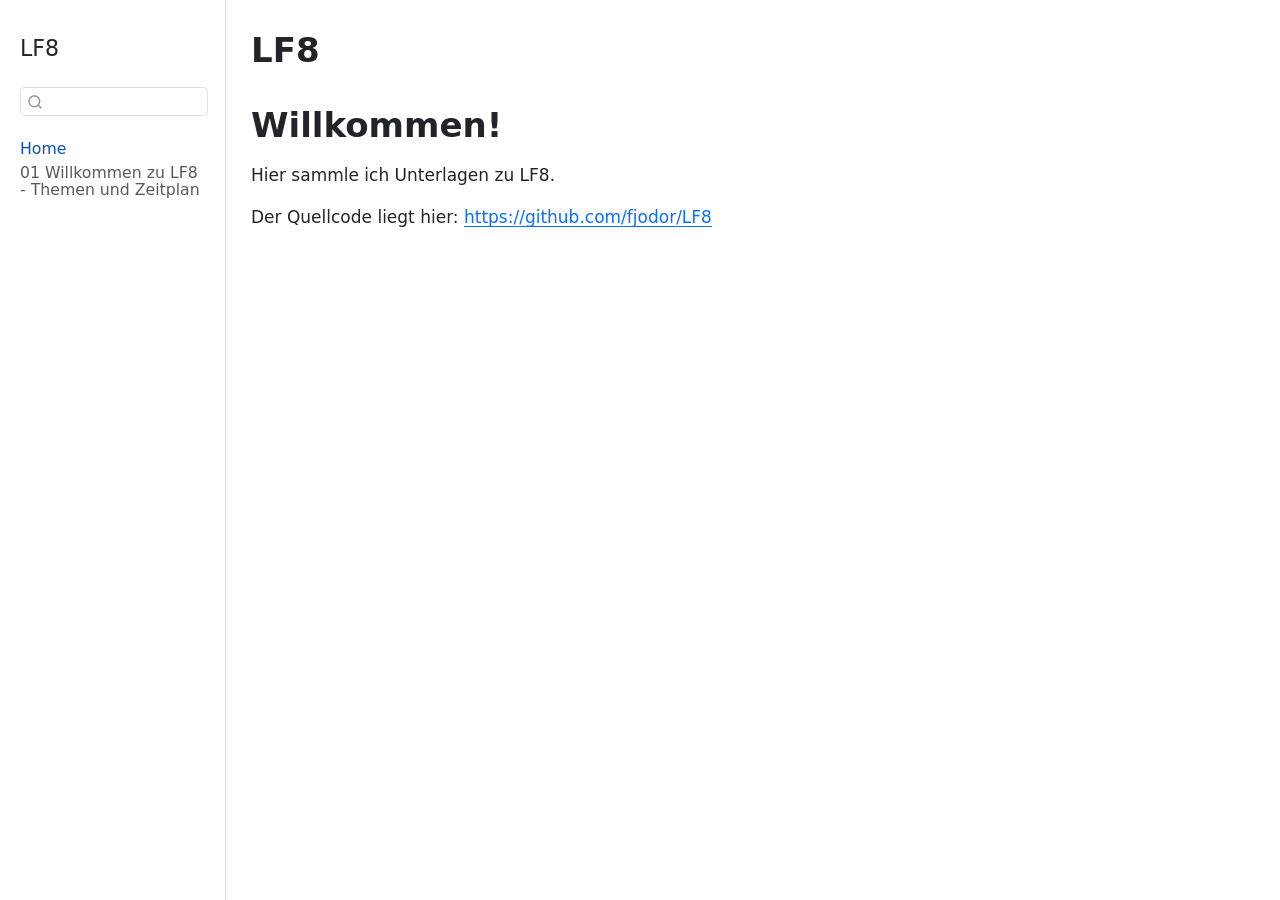
==== index.html @ 5e2754dd "Built site for gh-pages" ====
<!DOCTYPE html>
<html xmlns="http://www.w3.org/1999/xhtml" lang="en" xml:lang="en"><head>

<meta charset="utf-8">
<meta name="generator" content="quarto-1.10.18">

<meta name="viewport" content="width=device-width, initial-scale=1.0, user-scalable=yes">


<title>LF8</title>
<style>
/* Default styles provided by pandoc.
** See https://pandoc.org/MANUAL.html#variables-for-html for config info.
*/
span.smallcaps{font-variant: small-caps;}
div.columns{display: flex; gap: 1.5em;}
div.column{flex: auto;}
@media screen {
div.columns{gap: min(4vw, 1.5em);}
div.column{overflow-x: auto;}
}
div.hanging-indent{margin-left: 1.5em; text-indent: -1.5em;}
ul.task-list{list-style: none;}
ul.task-list li input[type="checkbox"] {
  width: 0.8em;
  margin: 0 0.8em 0.2em -1em; /* quarto-specific, see https://github.com/quarto-dev/quarto-cli/issues/4556 */ 
  vertical-align: middle;
}
</style>


<script src="site_libs/quarto-nav/quarto-nav.js"></script>
<script src="site_libs/quarto-nav/headroom.min.js"></script>
<script src="site_libs/clipboard/clipboard.min.js"></script>
<script src="site_libs/quarto-search/autocomplete.umd.js"></script>
<script src="site_libs/quarto-search/fuse.min.js"></script>
<script src="site_libs/quarto-search/quarto-search.js"></script>
<meta name="quarto:offset" content="./">
<script src="site_libs/quarto-html/quarto.js" type="module"></script>
<script src="site_libs/quarto-html/tabsets/tabsets.js" type="module"></script>
<script src="site_libs/quarto-html/popper.min.js"></script>
<script src="site_libs/quarto-html/tippy.umd.min.js"></script>
<script src="site_libs/quarto-html/anchor.min.js"></script>
<link href="site_libs/quarto-html/tippy.css" rel="stylesheet">
<link href="site_libs/quarto-html/quarto-syntax-highlighting-64a204ab8560d761af7679ceaba22944.css" rel="stylesheet" id="quarto-text-highlighting-styles">
<script src="site_libs/bootstrap/bootstrap.min.js"></script>
<link href="site_libs/bootstrap/bootstrap-icons.css" rel="stylesheet">
<link href="site_libs/bootstrap/bootstrap-d55203e86ba1a699a1ae3c3642d34712.min.css" rel="stylesheet" append-hash="true" id="quarto-bootstrap" data-mode="light">
<script id="quarto-search-options" type="application/json">{
  "location": "sidebar",
  "copy-button": false,
  "collapse-after": 3,
  "panel-placement": "start",
  "type": "textbox",
  "limit": 50,
  "keyboard-shortcut": [
    "f",
    "/",
    "s"
  ],
  "show-item-context": false,
  "language": {
    "search-no-results-text": "No results",
    "search-matching-documents-text": "matching documents",
    "search-copy-link-title": "Copy link to search",
    "search-hide-matches-text": "Hide additional matches",
    "search-more-match-text": "more match in this document",
    "search-more-matches-text": "more matches in this document",
    "search-clear-button-title": "Clear",
    "search-text-placeholder": "",
    "search-detached-cancel-button-title": "Cancel",
    "search-submit-button-title": "Submit",
    "search-label": "Search"
  }
}</script>


</head>

<body class="nav-sidebar docked fullcontent quarto-light">

<div id="quarto-search-results"></div>
  <header id="quarto-header" class="headroom fixed-top">
  <nav class="quarto-secondary-nav">
    <div class="container-fluid d-flex">
      <button type="button" class="quarto-btn-toggle btn" data-bs-toggle="collapse" role="button" data-bs-target=".quarto-sidebar-collapse-item" aria-controls="quarto-sidebar" aria-expanded="false" aria-label="Toggle sidebar navigation" onclick="if (window.quartoToggleHeadroom) { window.quartoToggleHeadroom(); }">
        <i class="bi bi-layout-text-sidebar-reverse"></i>
      </button>
        <nav class="quarto-page-breadcrumbs" aria-label="breadcrumb"><ol class="breadcrumb"><li class="breadcrumb-item"><a href="./index.html">Home</a></li></ol></nav>
        <a class="flex-grow-1" role="navigation" data-bs-toggle="collapse" data-bs-target=".quarto-sidebar-collapse-item" aria-controls="quarto-sidebar" aria-expanded="false" aria-label="Toggle sidebar navigation" onclick="if (window.quartoToggleHeadroom) { window.quartoToggleHeadroom(); }">      
        </a>
      <button type="button" class="btn quarto-search-button" aria-label="Search" onclick="window.quartoOpenSearch();">
        <i class="bi bi-search"></i>
      </button>
    </div>
  </nav>
</header>
<!-- content -->
<div id="quarto-content" class="quarto-container page-columns page-rows-contents page-layout-article">
<!-- sidebar -->
  <nav id="quarto-sidebar" class="sidebar collapse collapse-horizontal quarto-sidebar-collapse-item sidebar-navigation docked overflow-auto">
    <div class="pt-lg-2 mt-2 text-left sidebar-header">
    <div class="sidebar-title mb-0 py-0">
      <a href="./">LF8</a> 
    </div>
      </div>
        <div class="mt-2 flex-shrink-0 align-items-center">
        <div class="sidebar-search">
        <div id="quarto-search" class="" title="Search"></div>
        </div>
        </div>
    <div class="sidebar-menu-container"> 
    <ul class="list-unstyled mt-1">
        <li class="sidebar-item">
  <div class="sidebar-item-container"> 
  <a href="./index.html" class="sidebar-item-text sidebar-link active">
 <span class="menu-text">Home</span></a>
  </div>
</li>
        <li class="sidebar-item">
  <div class="sidebar-item-container"> 
  <a href="./01_Willkommen_Struktur.html" class="sidebar-item-text sidebar-link">
 <span class="menu-text">01 Willkommen zu LF8 - Themen und Zeitplan</span></a>
  </div>
</li>
    </ul>
    </div>
</nav>
<div id="quarto-sidebar-glass" class="quarto-sidebar-collapse-item" data-bs-toggle="collapse" data-bs-target=".quarto-sidebar-collapse-item"></div>
<!-- margin-sidebar -->
    
<!-- main -->
<main class="content" id="quarto-document-content">

<header id="title-block-header" class="quarto-title-block default">
<div class="quarto-title">
<h1 class="title">LF8</h1>
</div>



<div class="quarto-title-meta">

    
  
    
  </div>
  


</header>


<section id="willkommen" class="level1">
<h1>Willkommen!</h1>
<p>Hier sammle ich Unterlagen zu LF8.</p>
<p>Der Quellcode liegt hier: <a href="https://github.com/fjodor/LF8" class="uri">https://github.com/fjodor/LF8</a></p>


</section>

</main> <!-- /main -->
<script id="quarto-html-after-body" type="application/javascript">
  window.document.addEventListener("DOMContentLoaded", function (event) {
    const icon = "";
    const anchorJS = new window.AnchorJS();
    anchorJS.options = {
      placement: 'right',
      icon: icon
    };
    anchorJS.add('.anchored');
    const isCodeAnnotation = (el) => {
      for (const clz of el.classList) {
        if (clz.startsWith('code-annotation-')) {                     
          return true;
        }
      }
      return false;
    }
    const onCopySuccess = function(e) {
      // button target
      const button = e.trigger;
      // don't keep focus
      button.blur();
      // flash "checked"
      button.classList.add('code-copy-button-checked');
      var currentTitle = button.getAttribute("title");
      button.setAttribute("title", "Copied!");
      let tooltip;
      if (window.bootstrap) {
        button.setAttribute("data-bs-toggle", "tooltip");
        button.setAttribute("data-bs-placement", "left");
        button.setAttribute("data-bs-title", "Copied!");
        tooltip = new bootstrap.Tooltip(button, 
          { trigger: "manual", 
            customClass: "code-copy-button-tooltip",
            offset: [0, -8]});
        tooltip.show();    
      }
      setTimeout(function() {
        if (tooltip) {
          tooltip.hide();
          button.removeAttribute("data-bs-title");
          button.removeAttribute("data-bs-toggle");
          button.removeAttribute("data-bs-placement");
        }
        button.setAttribute("title", currentTitle);
        button.classList.remove('code-copy-button-checked');
      }, 1000);
      // clear code selection
      e.clearSelection();
    }
    const getTextToCopy = function(trigger) {
      const outerScaffold = trigger.parentElement.cloneNode(true);
      const codeEl = outerScaffold.querySelector('code');
      for (const childEl of codeEl.children) {
        if (isCodeAnnotation(childEl)) {
          childEl.remove();
        }
      }
      return codeEl.innerText;
    }
    const clipboard = new window.ClipboardJS('.code-copy-button:not([data-in-quarto-modal])', {
      text: getTextToCopy
    });
    clipboard.on('success', onCopySuccess);
    if (window.document.getElementById('quarto-embedded-source-code-modal')) {
      const clipboardModal = new window.ClipboardJS('.code-copy-button[data-in-quarto-modal]', {
        text: getTextToCopy,
        container: window.document.getElementById('quarto-embedded-source-code-modal')
      });
      clipboardModal.on('success', onCopySuccess);
    }
      var localhostRegex = new RegExp(/^(?:http|https):\/\/localhost\:?[0-9]*\//);
      var mailtoRegex = new RegExp(/^mailto:/);
        var filterRegex = new RegExp('/' + window.location.host + '/');
      var isInternal = (href) => {
          return filterRegex.test(href) || localhostRegex.test(href) || mailtoRegex.test(href);
      }
      // Inspect non-navigation links and adorn them if external
     var links = window.document.querySelectorAll('a[href]:not(.nav-link):not(.navbar-brand):not(.toc-action):not(.sidebar-link):not(.sidebar-item-toggle):not(.pagination-link):not(.no-external):not([aria-hidden]):not(.dropdown-item):not(.quarto-navigation-tool):not(.about-link)');
      for (var i=0; i<links.length; i++) {
        const link = links[i];
        if (!isInternal(link.href)) {
          // undo the damage that might have been done by quarto-nav.js in the case of
          // links that we want to consider external
          if (link.dataset.originalHref !== undefined) {
            link.href = link.dataset.originalHref;
          }
        }
      }
    function tippyHover(el, contentFn, onTriggerFn, onUntriggerFn) {
      const config = {
        allowHTML: true,
        maxWidth: 500,
        delay: 100,
        arrow: false,
        appendTo: function(el) {
            return el.parentElement;
        },
        interactive: true,
        interactiveBorder: 10,
        theme: 'quarto',
        placement: 'bottom-start',
      };
      if (contentFn) {
        config.content = contentFn;
      }
      if (onTriggerFn) {
        config.onTrigger = onTriggerFn;
      }
      if (onUntriggerFn) {
        config.onUntrigger = onUntriggerFn;
      }
      window.tippy(el, config); 
    }
    const noterefs = window.document.querySelectorAll('a[role="doc-noteref"]');
    for (var i=0; i<noterefs.length; i++) {
      const ref = noterefs[i];
      tippyHover(ref, function() {
        // use id or data attribute instead here
        let href = ref.getAttribute('data-footnote-href') || ref.getAttribute('href');
        try { href = new URL(href).hash; } catch {}
        const id = href.replace(/^#\/?/, "");
        const note = window.document.getElementById(id);
        if (note) {
          return note.innerHTML;
        } else {
          return "";
        }
      });
    }
    const xrefs = window.document.querySelectorAll('a.quarto-xref');
    const processXRef = (id, note) => {
      // Strip column container classes
      const stripColumnClz = (el) => {
        el.classList.remove("page-full", "page-columns");
        if (el.children) {
          for (const child of el.children) {
            stripColumnClz(child);
          }
        }
      }
      stripColumnClz(note)
      if (id === null || id.startsWith('sec-')) {
        // Special case sections, only their first couple elements
        const container = document.createElement("div");
        if (note.children && note.children.length > 2) {
          container.appendChild(note.children[0].cloneNode(true));
          for (let i = 1; i < note.children.length; i++) {
            const child = note.children[i];
            if (child.tagName === "P" && child.innerText === "") {
              continue;
            } else {
              container.appendChild(child.cloneNode(true));
              break;
            }
          }
          if (window.Quarto?.typesetMath) {
            window.Quarto.typesetMath(container);
          }
          return container.innerHTML
        } else {
          if (window.Quarto?.typesetMath) {
            window.Quarto.typesetMath(note);
          }
          return note.innerHTML;
        }
      } else {
        // Remove any anchor links if they are present
        const anchorLink = note.querySelector('a.anchorjs-link');
        if (anchorLink) {
          anchorLink.remove();
        }
        if (window.Quarto?.typesetMath) {
          window.Quarto.typesetMath(note);
        }
        if (note.classList.contains("callout")) {
          return note.outerHTML;
        } else {
          return note.innerHTML;
        }
      }
    }
    for (var i=0; i<xrefs.length; i++) {
      const xref = xrefs[i];
      tippyHover(xref, undefined, function(instance) {
        instance.disable();
        let url = xref.getAttribute('href');
        let hash = undefined; 
        if (url.startsWith('#')) {
          hash = url;
        } else {
          try { hash = new URL(url).hash; } catch {}
        }
        if (hash) {
          const id = hash.replace(/^#\/?/, "");
          const note = window.document.getElementById(id);
          if (note !== null) {
            try {
              const html = processXRef(id, note.cloneNode(true));
              instance.setContent(html);
            } finally {
              instance.enable();
              instance.show();
            }
          } else {
            // See if we can fetch this
            fetch(url.split('#')[0])
            .then(res => res.text())
            .then(html => {
              const parser = new DOMParser();
              const htmlDoc = parser.parseFromString(html, "text/html");
              const note = htmlDoc.getElementById(id);
              if (note !== null) {
                const html = processXRef(id, note);
                instance.setContent(html);
              } 
            }).finally(() => {
              instance.enable();
              instance.show();
            });
          }
        } else {
          // See if we can fetch a full url (with no hash to target)
          // This is a special case and we should probably do some content thinning / targeting
          fetch(url)
          .then(res => res.text())
          .then(html => {
            const parser = new DOMParser();
            const htmlDoc = parser.parseFromString(html, "text/html");
            const note = htmlDoc.querySelector('main.content');
            if (note !== null) {
              // This should only happen for chapter cross references
              // (since there is no id in the URL)
              // remove the first header
              if (note.children.length > 0 && note.children[0].tagName === "HEADER") {
                note.children[0].remove();
              }
              const html = processXRef(null, note);
              instance.setContent(html);
            } 
          }).finally(() => {
            instance.enable();
            instance.show();
          });
        }
      }, function(instance) {
      });
    }
        let selectedAnnoteEl;
        const selectorForAnnotation = ( cell, annotation) => {
          let cellAttr = 'data-code-cell="' + cell + '"';
          let lineAttr = 'data-code-annotation="' +  annotation + '"';
          const selector = 'span[' + cellAttr + '][' + lineAttr + ']';
          return selector;
        }
        const selectCodeLines = (annoteEl) => {
          const doc = window.document;
          const targetCell = annoteEl.getAttribute("data-target-cell");
          const targetAnnotation = annoteEl.getAttribute("data-target-annotation");
          const annoteSpan = window.document.querySelector(selectorForAnnotation(targetCell, targetAnnotation));
          const lines = annoteSpan.getAttribute("data-code-lines").split(",");
          const lineIds = lines.map((line) => {
            return targetCell + "-" + line;
          })
          let top = null;
          let height = null;
          let parent = null;
          if (lineIds.length > 0) {
              //compute the position of the single el (top and bottom and make a div)
              const el = window.document.getElementById(lineIds[0]);
              top = el.offsetTop;
              height = el.offsetHeight;
              parent = el.parentElement.parentElement;
            if (lineIds.length > 1) {
              const lastEl = window.document.getElementById(lineIds[lineIds.length - 1]);
              const bottom = lastEl.offsetTop + lastEl.offsetHeight;
              height = bottom - top;
            }
            if (top !== null && height !== null && parent !== null) {
              // cook up a div (if necessary) and position it 
              let div = window.document.getElementById("code-annotation-line-highlight");
              if (div === null) {
                div = window.document.createElement("div");
                div.setAttribute("id", "code-annotation-line-highlight");
                div.style.position = 'absolute';
                parent.appendChild(div);
              }
              div.style.top = top - 2 + "px";
              div.style.height = height + 4 + "px";
              div.style.left = 0;
              let gutterDiv = window.document.getElementById("code-annotation-line-highlight-gutter");
              if (gutterDiv === null) {
                gutterDiv = window.document.createElement("div");
                gutterDiv.setAttribute("id", "code-annotation-line-highlight-gutter");
                gutterDiv.style.position = 'absolute';
                const codeCell = window.document.getElementById(targetCell);
                const gutter = codeCell.querySelector('.code-annotation-gutter');
                gutter.appendChild(gutterDiv);
              }
              gutterDiv.style.top = top - 2 + "px";
              gutterDiv.style.height = height + 4 + "px";
            }
            selectedAnnoteEl = annoteEl;
          }
        };
        const unselectCodeLines = () => {
          const elementsIds = ["code-annotation-line-highlight", "code-annotation-line-highlight-gutter"];
          elementsIds.forEach((elId) => {
            const div = window.document.getElementById(elId);
            if (div) {
              div.remove();
            }
          });
          selectedAnnoteEl = undefined;
        };
          // Handle positioning of the toggle
      window.addEventListener(
        "resize",
        throttle(() => {
          elRect = undefined;
          if (selectedAnnoteEl) {
            selectCodeLines(selectedAnnoteEl);
          }
        }, 10)
      );
      function throttle(fn, ms) {
      let throttle = false;
      let timer;
        return (...args) => {
          if(!throttle) { // first call gets through
              fn.apply(this, args);
              throttle = true;
          } else { // all the others get throttled
              if(timer) clearTimeout(timer); // cancel #2
              timer = setTimeout(() => {
                fn.apply(this, args);
                timer = throttle = false;
              }, ms);
          }
        };
      }
        // Attach click handler to the DT
        const annoteDls = window.document.querySelectorAll('dt[data-target-cell]');
        for (const annoteDlNode of annoteDls) {
          annoteDlNode.addEventListener('click', (event) => {
            const clickedEl = event.target;
            if (clickedEl !== selectedAnnoteEl) {
              unselectCodeLines();
              const activeEl = window.document.querySelector('dt[data-target-cell].code-annotation-active');
              if (activeEl) {
                activeEl.classList.remove('code-annotation-active');
              }
              selectCodeLines(clickedEl);
              clickedEl.classList.add('code-annotation-active');
            } else {
              // Unselect the line
              unselectCodeLines();
              clickedEl.classList.remove('code-annotation-active');
            }
          });
        }
    const findCites = (el) => {
      const parentEl = el.parentElement;
      if (parentEl) {
        const cites = parentEl.dataset.cites;
        if (cites) {
          return {
            el,
            cites: cites.split(' ')
          };
        } else {
          return findCites(el.parentElement)
        }
      } else {
        return undefined;
      }
    };
    var bibliorefs = window.document.querySelectorAll('a[role="doc-biblioref"]');
    for (var i=0; i<bibliorefs.length; i++) {
      const ref = bibliorefs[i];
      const citeInfo = findCites(ref);
      if (citeInfo) {
        tippyHover(citeInfo.el, function() {
          var popup = window.document.createElement('div');
          citeInfo.cites.forEach(function(cite) {
            var citeDiv = window.document.createElement('div');
            citeDiv.classList.add('hanging-indent');
            citeDiv.classList.add('csl-entry');
            var biblioDiv = window.document.getElementById('ref-' + cite);
            if (biblioDiv) {
              citeDiv.innerHTML = biblioDiv.innerHTML;
            }
            popup.appendChild(citeDiv);
          });
          return popup.innerHTML;
        });
      }
    }
  });
  </script>
</div> <!-- /content -->




</body></html>
---- site_libs/quarto-html/tippy.css ----
.tippy-box[data-animation=fade][data-state=hidden]{opacity:0}[data-tippy-root]{max-width:calc(100vw - 10px)}.tippy-box{position:relative;background-color:#333;color:#fff;border-radius:4px;font-size:14px;line-height:1.4;white-space:normal;outline:0;transition-property:transform,visibility,opacity}.tippy-box[data-placement^=top]>.tippy-arrow{bottom:0}.tippy-box[data-placement^=top]>.tippy-arrow:before{bottom:-7px;left:0;border-width:8px 8px 0;border-top-color:initial;transform-origin:center top}.tippy-box[data-placement^=bottom]>.tippy-arrow{top:0}.tippy-box[data-placement^=bottom]>.tippy-arrow:before{top:-7px;left:0;border-width:0 8px 8px;border-bottom-color:initial;transform-origin:center bottom}.tippy-box[data-placement^=left]>.tippy-arrow{right:0}.tippy-box[data-placement^=left]>.tippy-arrow:before{border-width:8px 0 8px 8px;border-left-color:initial;right:-7px;transform-origin:center left}.tippy-box[data-placement^=right]>.tippy-arrow{left:0}.tippy-box[data-placement^=right]>.tippy-arrow:before{left:-7px;border-width:8px 8px 8px 0;border-right-color:initial;transform-origin:center right}.tippy-box[data-inertia][data-state=visible]{transition-timing-function:cubic-bezier(.54,1.5,.38,1.11)}.tippy-arrow{width:16px;height:16px;color:#333}.tippy-arrow:before{content:"";position:absolute;border-color:transparent;border-style:solid}.tippy-content{position:relative;padding:5px 9px;z-index:1}
---- site_libs/quarto-html/quarto-syntax-highlighting-64a204ab8560d761af7679ceaba22944.css ----
/* quarto syntax highlight colors */
:root {
  --quarto-hl-ot-color: #003B4F;
  --quarto-hl-at-color: #657422;
  --quarto-hl-ss-color: #20794D;
  --quarto-hl-an-color: #5E5E5E;
  --quarto-hl-fu-color: #4758AB;
  --quarto-hl-st-color: #20794D;
  --quarto-hl-cf-color: #003B4F;
  --quarto-hl-op-color: #5E5E5E;
  --quarto-hl-er-color: #AD0000;
  --quarto-hl-bn-color: #AD0000;
  --quarto-hl-al-color: #AD0000;
  --quarto-hl-va-color: #111111;
  --quarto-hl-bu-color: inherit;
  --quarto-hl-ex-color: inherit;
  --quarto-hl-pp-color: #AD0000;
  --quarto-hl-in-color: #5E5E5E;
  --quarto-hl-vs-color: #20794D;
  --quarto-hl-wa-color: #5E5E5E;
  --quarto-hl-do-color: #5E5E5E;
  --quarto-hl-im-color: #00769E;
  --quarto-hl-ch-color: #20794D;
  --quarto-hl-dt-color: #AD0000;
  --quarto-hl-fl-color: #AD0000;
  --quarto-hl-co-color: #5E5E5E;
  --quarto-hl-cv-color: #5E5E5E;
  --quarto-hl-cn-color: #8f5902;
  --quarto-hl-sc-color: #5E5E5E;
  --quarto-hl-dv-color: #AD0000;
  --quarto-hl-kw-color: #003B4F;
}

/* other quarto variables */
:root {
  --quarto-font-monospace: SFMono-Regular, Menlo, Monaco, Consolas, "Liberation Mono", "Courier New", monospace;
}

/* syntax highlight based on Pandoc's rules */
pre > code.sourceCode > span {
  color: #003B4F;
}

code.sourceCode > span {
  color: #003B4F;
}

div.sourceCode,
div.sourceCode pre.sourceCode {
  color: #003B4F;
}

/* Normal */
code span {
  color: #003B4F;
}

/* Alert */
code span.al {
  color: #AD0000;
  font-style: inherit;
}

/* Annotation */
code span.an {
  color: #5E5E5E;
  font-style: inherit;
}

/* Attribute */
code span.at {
  color: #657422;
  font-style: inherit;
}

/* BaseN */
code span.bn {
  color: #AD0000;
  font-style: inherit;
}

/* BuiltIn */
code span.bu {
  font-style: inherit;
}

/* ControlFlow */
code span.cf {
  color: #003B4F;
  font-weight: bold;
  font-style: inherit;
}

/* Char */
code span.ch {
  color: #20794D;
  font-style: inherit;
}

/* Constant */
code span.cn {
  color: #8f5902;
  font-style: inherit;
}

/* Comment */
code span.co {
  color: #5E5E5E;
  font-style: inherit;
}

/* CommentVar */
code span.cv {
  color: #5E5E5E;
  font-style: italic;
}

/* Documentation */
code span.do {
  color: #5E5E5E;
  font-style: italic;
}

/* DataType */
code span.dt {
  color: #AD0000;
  font-style: inherit;
}

/* DecVal */
code span.dv {
  color: #AD0000;
  font-style: inherit;
}

/* Error */
code span.er {
  color: #AD0000;
  font-style: inherit;
}

/* Extension */
code span.ex {
  font-style: inherit;
}

/* Float */
code span.fl {
  color: #AD0000;
  font-style: inherit;
}

/* Function */
code span.fu {
  color: #4758AB;
  font-style: inherit;
}

/* Import */
code span.im {
  color: #00769E;
  font-style: inherit;
}

/* Information */
code span.in {
  color: #5E5E5E;
  font-style: inherit;
}

/* Keyword */
code span.kw {
  color: #003B4F;
  font-weight: bold;
  font-style: inherit;
}

/* Operator */
code span.op {
  color: #5E5E5E;
  font-style: inherit;
}

/* Other */
code span.ot {
  color: #003B4F;
  font-style: inherit;
}

/* Preprocessor */
code span.pp {
  color: #AD0000;
  font-style: inherit;
}

/* SpecialChar */
code span.sc {
  color: #5E5E5E;
  font-style: inherit;
}

/* SpecialString */
code span.ss {
  color: #20794D;
  font-style: inherit;
}

/* String */
code span.st {
  color: #20794D;
  font-style: inherit;
}

/* Variable */
code span.va {
  color: #111111;
  font-style: inherit;
}

/* VerbatimString */
code span.vs {
  color: #20794D;
  font-style: inherit;
}

/* Warning */
code span.wa {
  color: #5E5E5E;
  font-style: italic;
}

.prevent-inlining {
  content: "</";
}

/*# sourceMappingURL=9d8d5bb603a83b8298b89080a598c93b.css.map */
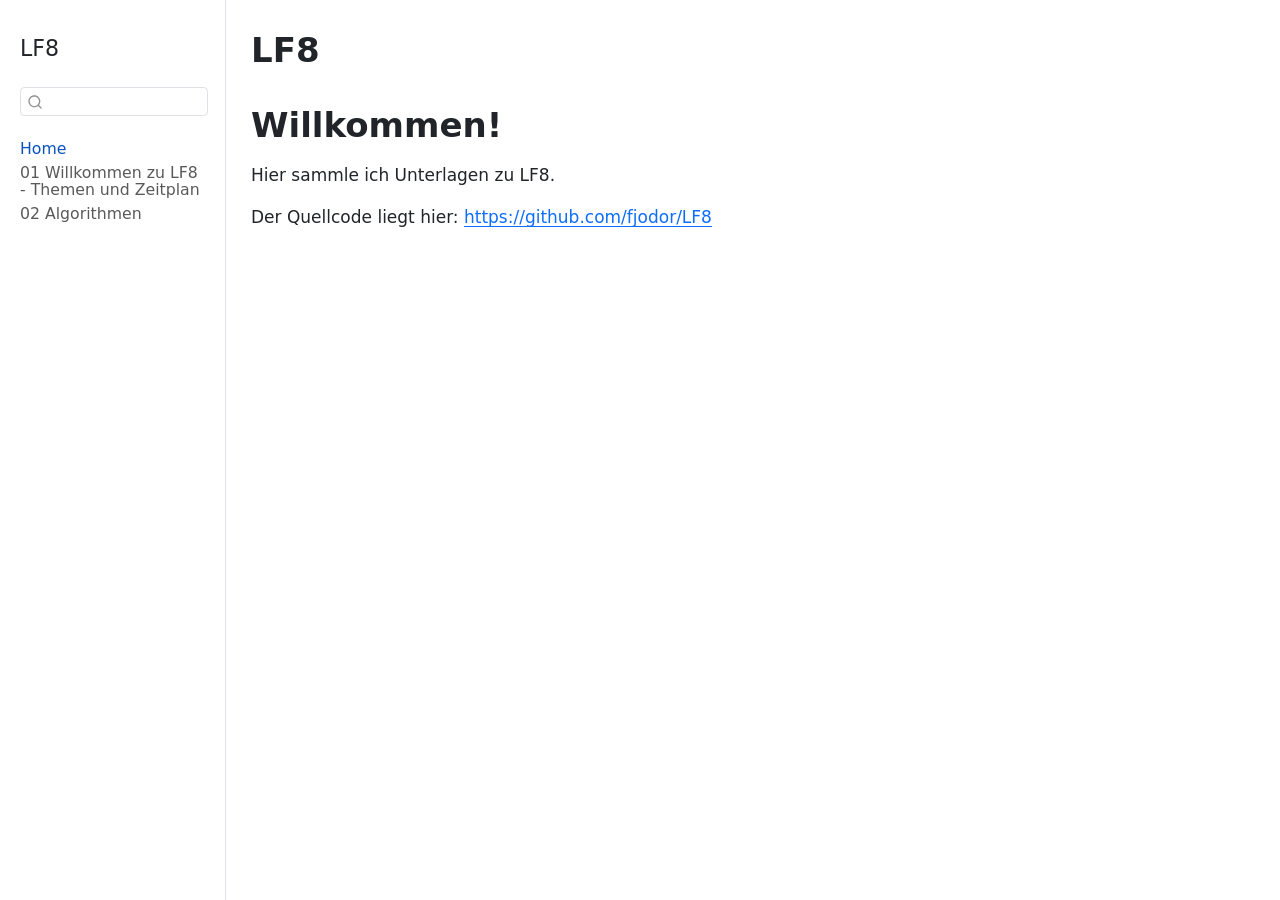
==== commit e6653d1e: "Built site for gh-pages" ====
--- a/index.html
+++ b/index.html
@@ -123,6 +123,12 @@
  <span class="menu-text">01 Willkommen zu LF8 - Themen und Zeitplan</span></a>
   </div>
 </li>
+        <li class="sidebar-item">
+  <div class="sidebar-item-container"> 
+  <a href="./02_Algorithmen.html" class="sidebar-item-text sidebar-link">
+ <span class="menu-text">02 Algorithmen</span></a>
+  </div>
+</li>
     </ul>
     </div>
 </nav>
@@ -233,7 +239,7 @@
     }
       var localhostRegex = new RegExp(/^(?:http|https):\/\/localhost\:?[0-9]*\//);
       var mailtoRegex = new RegExp(/^mailto:/);
-        var filterRegex = new RegExp('/' + window.location.host + '/');
+        var filterRegex = new RegExp("https:\/\/fjodor\.github\.io\/LF8\/");
       var isInternal = (href) => {
           return filterRegex.test(href) || localhostRegex.test(href) || mailtoRegex.test(href);
       }
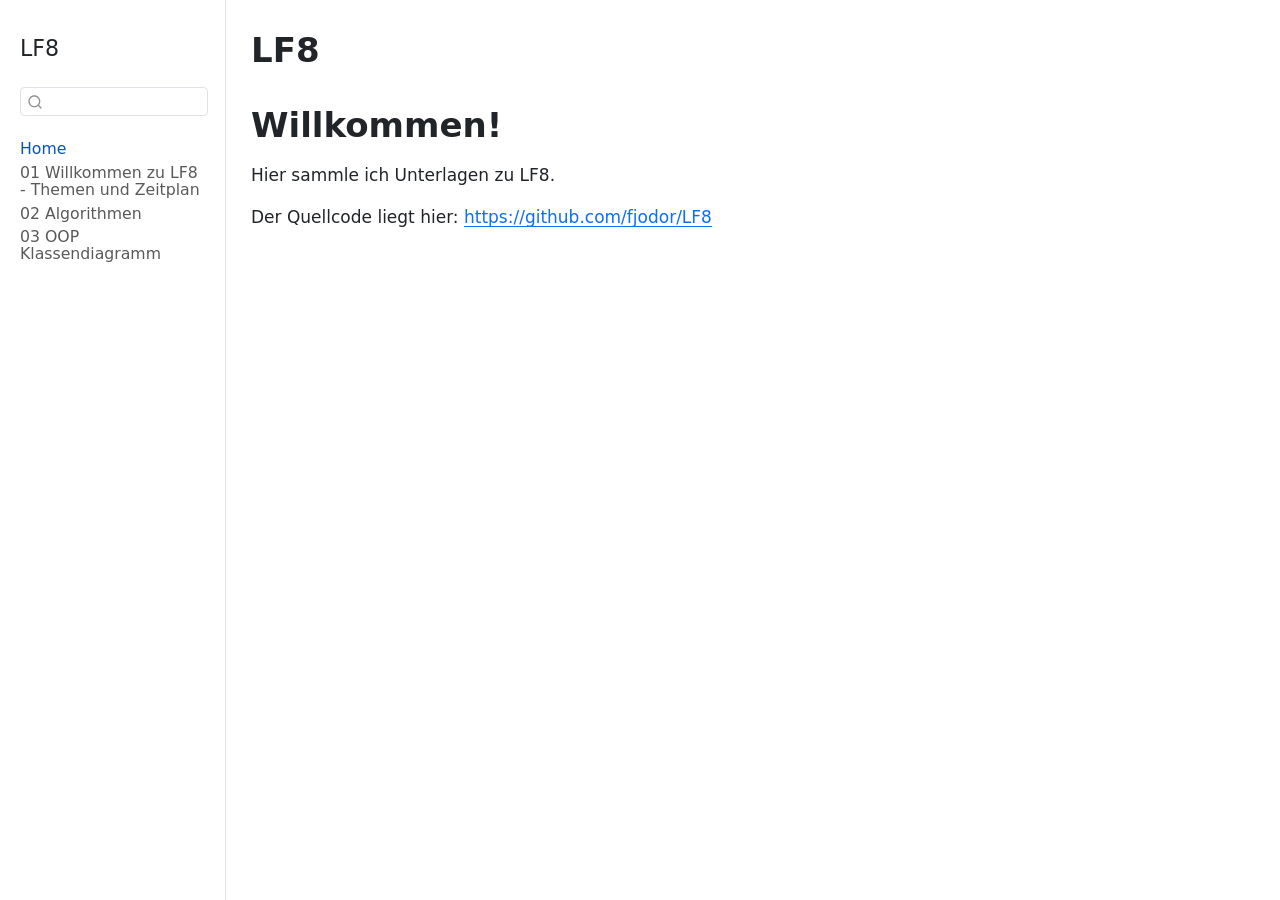
==== commit b36156c5: "Built site for gh-pages" ====
--- a/index.html
+++ b/index.html
@@ -129,6 +129,12 @@
  <span class="menu-text">02 Algorithmen</span></a>
   </div>
 </li>
+        <li class="sidebar-item">
+  <div class="sidebar-item-container"> 
+  <a href="./03_OOP_Klassendiagramm.html" class="sidebar-item-text sidebar-link">
+ <span class="menu-text">03 OOP Klassendiagramm</span></a>
+  </div>
+</li>
     </ul>
     </div>
 </nav>
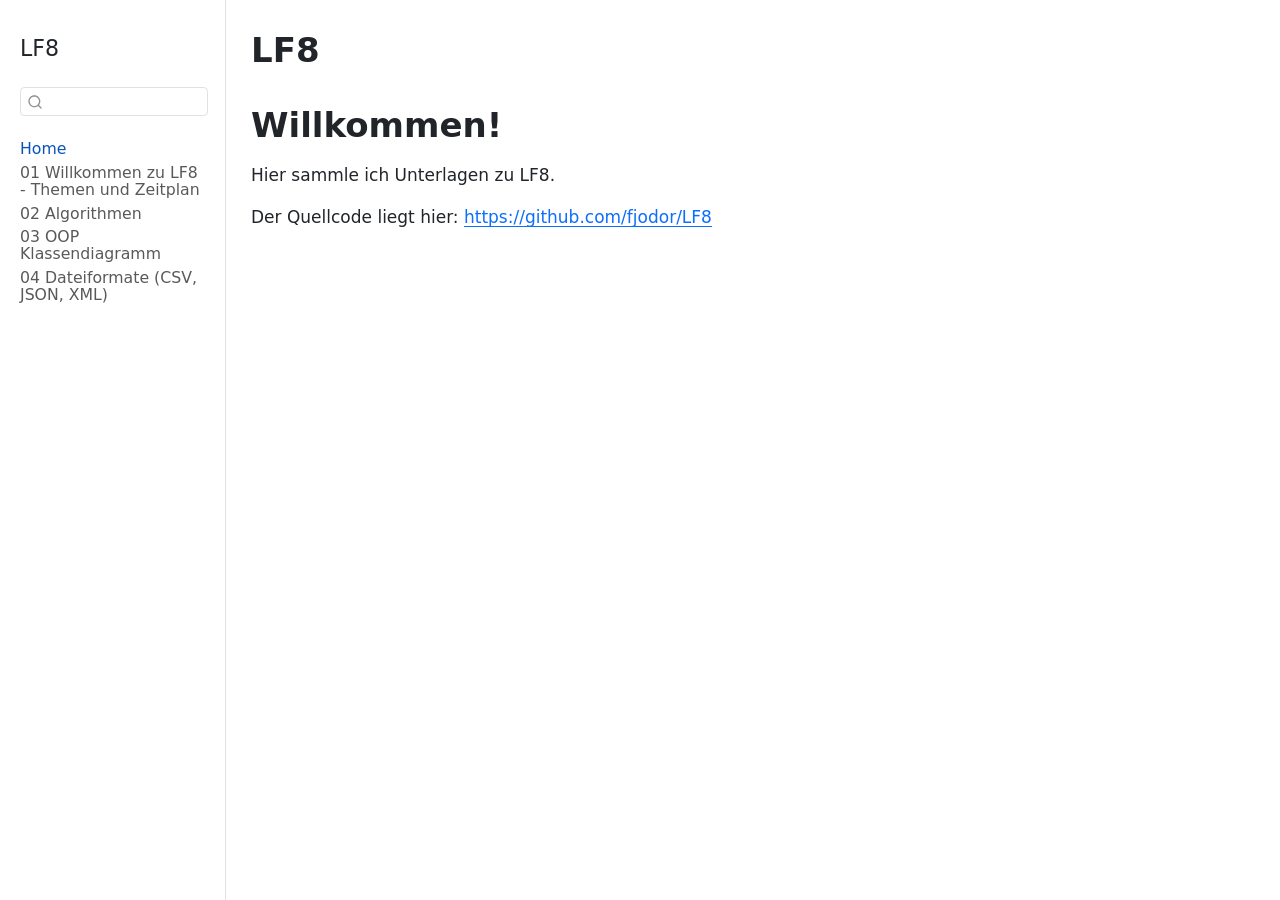
==== commit b7ce4d1f: "Built site for gh-pages" ====
--- a/index.html
+++ b/index.html
@@ -135,6 +135,12 @@
  <span class="menu-text">03 OOP Klassendiagramm</span></a>
   </div>
 </li>
+        <li class="sidebar-item">
+  <div class="sidebar-item-container"> 
+  <a href="./04_Dateiformate.html" class="sidebar-item-text sidebar-link">
+ <span class="menu-text">04 Dateiformate (CSV, JSON, XML)</span></a>
+  </div>
+</li>
     </ul>
     </div>
 </nav>
@@ -245,7 +251,7 @@
     }
       var localhostRegex = new RegExp(/^(?:http|https):\/\/localhost\:?[0-9]*\//);
       var mailtoRegex = new RegExp(/^mailto:/);
-        var filterRegex = new RegExp("https:\/\/fjodor\.github\.io\/LF8\/");
+        var filterRegex = new RegExp("https:\/\/fjodor\.github\.io\/lf8\/");
       var isInternal = (href) => {
           return filterRegex.test(href) || localhostRegex.test(href) || mailtoRegex.test(href);
       }
